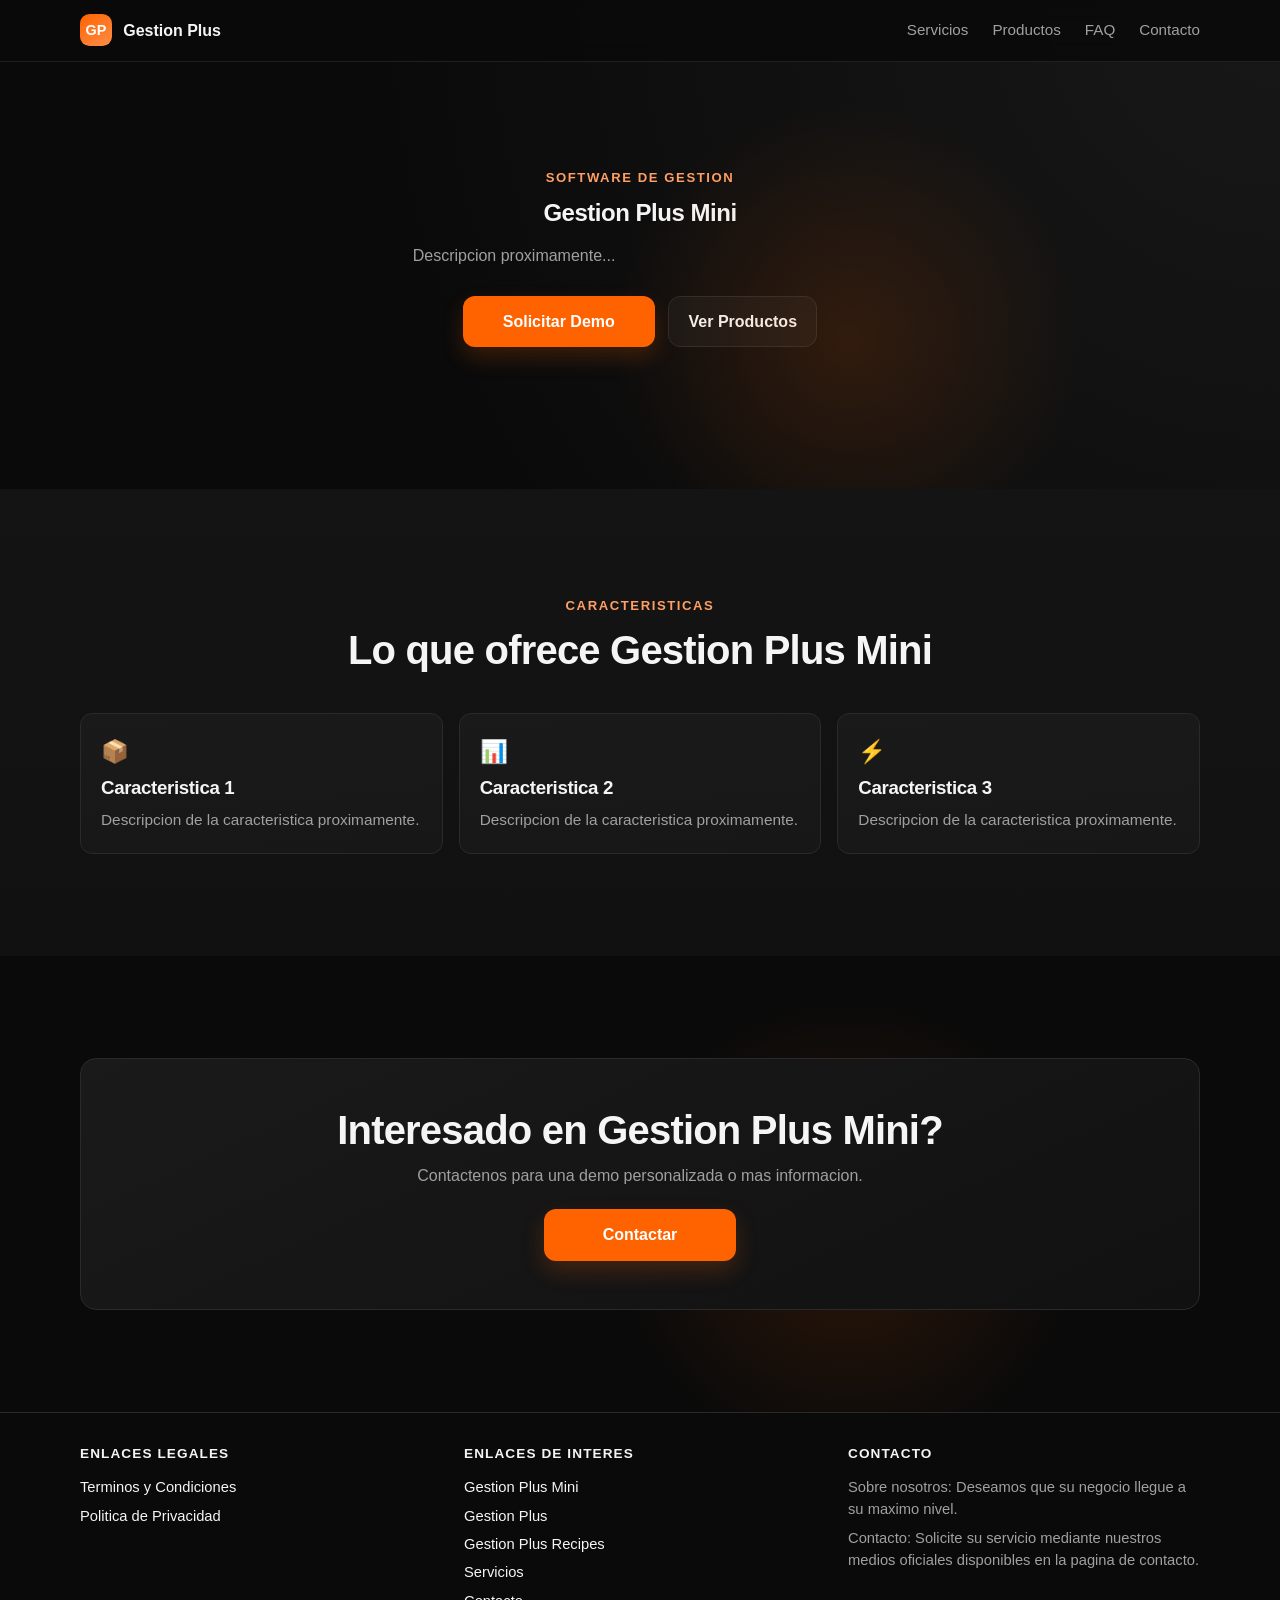
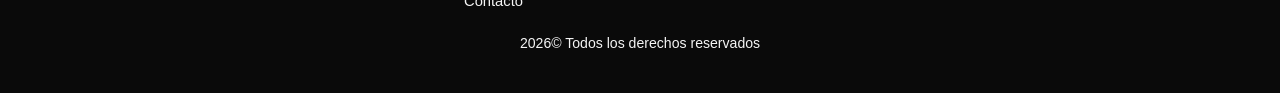
==== gestion-plus-mini.html @ 3c720f4f "Añadida etiqueta de popular, creacion de las paginas de los productos" ====
<!doctype html>
<html lang="es">
  <head>
    <meta charset="UTF-8" />
    <meta name="viewport" content="width=device-width, initial-scale=1" />
    <title>Gestion Plus Mini | Gestion Plus</title>
    <meta
      name="description"
      content="Gestion Plus Mini — Version ligera para emprendimientos pequenos con funciones basicas de gestion."
    />
    <meta name="theme-color" content="#0a0a0a" />
    <meta name="robots" content="index,follow" />
    <link rel="stylesheet" href="styles.css" />
  </head>
  <body>
    <a class="skip-link" href="#contenido">Saltar al contenido</a>

    <header class="site-header" id="inicio">
      <div class="container nav-wrap">
        <a class="brand" href="index.html#inicio" aria-label="Inicio Gestion Plus">
          <span class="brand-mark" aria-hidden="true">GP</span>
          <span class="brand-text">Gestion Plus</span>
        </a>
        <nav class="main-nav" aria-label="Navegacion principal">
          <a href="index.html#servicios">Servicios</a>
          <a href="index.html#productos">Productos</a>
          <a href="index.html#faq">FAQ</a>
          <a href="index.html#contacto">Contacto</a>
        </nav>
      </div>
    </header>

    <main id="contenido">
      <section class="section hero">
        <div class="container reveal text-center-narrow">
          <p class="eyebrow">Software de gestion</p>
          <h1>Gestion Plus Mini</h1>
          <p class="lead">Descripcion proximamente...</p>
          <div class="hero-cta" style="justify-content: center;">
            <a class="btn btn-primary btn-large" href="index.html#contacto">Solicitar Demo</a>
            <a class="btn btn-secondary" href="index.html#productos">Ver Productos</a>
          </div>
        </div>
      </section>

      <section class="section alt">
        <div class="container reveal">
          <div class="text-center-narrow">
            <p class="section-kicker">Caracteristicas</p>
            <h2>Lo que ofrece Gestion Plus Mini</h2>
          </div>
          <div class="cards cards-3">
            <article class="card pillar">
              <span class="icon" aria-hidden="true">📦</span>
              <h3>Caracteristica 1</h3>
              <p>Descripcion de la caracteristica proximamente.</p>
            </article>
            <article class="card pillar">
              <span class="icon" aria-hidden="true">📊</span>
              <h3>Caracteristica 2</h3>
              <p>Descripcion de la caracteristica proximamente.</p>
            </article>
            <article class="card pillar">
              <span class="icon" aria-hidden="true">⚡</span>
              <h3>Caracteristica 3</h3>
              <p>Descripcion de la caracteristica proximamente.</p>
            </article>
          </div>
        </div>
      </section>

      <section class="section cta-block">
        <div class="container reveal cta-inner">
          <h2>Interesado en Gestion Plus Mini?</h2>
          <p class="text-narrow">Contactenos para una demo personalizada o mas informacion.</p>
          <a class="btn btn-primary btn-large" href="index.html#contacto">Contactar</a>
        </div>
      </section>
    </main>

    <footer class="site-footer">
      <div class="container footer-grid">
        <div class="footer-col">
          <h4>Enlaces Legales</h4>
          <nav aria-label="Enlaces legales">
            <a href="terminos-y-condiciones.html">Terminos y Condiciones</a>
            <a href="politicas-de-privacidad.html">Politica de Privacidad</a>
          </nav>
        </div>
        <div class="footer-col">
          <h4>Enlaces de Interes</h4>
          <nav aria-label="Enlaces de interes">
            <a href="gestion-plus-mini.html">Gestion Plus Mini</a>
            <a href="gestion-plus.html">Gestion Plus</a>
            <a href="gestion-plus-recipes.html">Gestion Plus Recipes</a>
            <a href="index.html#servicios">Servicios</a>
            <a href="index.html#contacto">Contacto</a>
          </nav>
        </div>
        <div class="footer-col">
          <h4>Contacto</h4>
          <p>Sobre nosotros: Deseamos que su negocio llegue a su maximo nivel.</p>
          <p>Contacto: Solicite su servicio mediante nuestros medios oficiales disponibles en la pagina de contacto.</p>
        </div>
      </div>
      <div class="container" style="margin-top: 1.2rem; text-align: center;">
        <p style="font-size: 0.88rem;">2026© Todos los derechos reservados</p>
      </div>
    </footer>

    <script src="script.js" defer></script>
  </body>
</html>
---- styles.css ----
:root {
  --bg-main: #0a0a0a;
  --bg-alt: #141414;
  --bg-card: #1a1a1a;
  --border: #2a2a2a;
  --text-main: #f5f5f5;
  --text-muted: #a0a0a0;
  --accent: #ff6300;
  --accent-soft: #ff9f64;
  --radius: 12px;
  --max-width: 1120px;
}

* {
  box-sizing: border-box;
}

html {
  scroll-behavior: smooth;
}

body {
  margin: 0;
  color: var(--text-main);
  background: radial-gradient(circle at top right, #181818 0%, var(--bg-main) 44%);
  font-family: "Plus Jakarta Sans", "Space Grotesk", "Inter", "Segoe UI", sans-serif;
  line-height: 1.6;
}

h1,
h2,
h3 {
  line-height: 1.15;
  letter-spacing: -0.02em;
  margin: 0 0 0.6rem;
}

p {
  margin: 0;
}

.container {
  width: min(var(--max-width), 92vw);
  margin-inline: auto;
}

.skip-link {
  position: absolute;
  left: 0.5rem;
  top: -3rem;
  z-index: 99;
  background: var(--accent);
  color: #fff;
  padding: 0.55rem 0.85rem;
  border-radius: 0.5rem;
}

.skip-link:focus {
  top: 0.5rem;
}

.site-header {
  position: sticky;
  top: 0;
  background: rgba(10, 10, 10, 0.86);
  backdrop-filter: blur(10px);
  border-bottom: 1px solid rgba(42, 42, 42, 0.7);
  z-index: 10;
}

.nav-wrap {
  display: flex;
  align-items: center;
  justify-content: space-between;
  gap: 1rem;
  padding: 0.9rem 0;
}

.brand {
  display: inline-flex;
  align-items: center;
  gap: 0.7rem;
  color: var(--text-main);
  text-decoration: none;
  font-weight: 700;
}

.brand-mark {
  width: 2rem;
  height: 2rem;
  display: grid;
  place-content: center;
  border-radius: 0.6rem;
  background: linear-gradient(145deg, var(--accent), #ff8d47);
  color: #fff;
  font-size: 0.9rem;
}

.main-nav {
  display: flex;
  gap: clamp(0.75rem, 2vw, 1.5rem);
}

.main-nav a {
  color: var(--text-muted);
  text-decoration: none;
  font-size: 0.95rem;
}

.main-nav a:hover,
.main-nav a:focus-visible {
  color: var(--text-main);
}

.section {
  padding: clamp(4.2rem, 8vw, 6.6rem) 0;
  position: relative;
}

.section.alt {
  background: linear-gradient(180deg, var(--bg-alt), #111111);
}

.section-kicker,
.eyebrow {
  display: inline-block;
  color: var(--accent-soft);
  font-size: 0.82rem;
  font-weight: 600;
  letter-spacing: 0.12em;
  margin-bottom: 0.7rem;
  text-transform: uppercase;
}

.section h2 {
  font-size: clamp(1.7rem, 4vw, 2.5rem);
  max-width: 18ch;
}

.section-intro {
  color: var(--text-muted);
  max-width: 70ch;
  margin-bottom: 2rem;
}

.hero {
  overflow: clip;
}

.hero::after,
.cta-block::before {
  content: "";
  position: absolute;
  inset: 1rem auto auto 50%;
  width: 45vw;
  height: 45vw;
  max-width: 520px;
  max-height: 520px;
  border-radius: 50%;
  background: radial-gradient(circle, rgba(255, 99, 0, 0.14), transparent 64%);
  transform: translateX(-10%);
  pointer-events: none;
}

.hero-grid {
  display: grid;
  grid-template-columns: 1.15fr 1fr;
  gap: clamp(2rem, 3vw, 3.2rem);
  align-items: center;
}

.hero-copy h1 {
  font-size: clamp(2rem, 6vw, 3.75rem);
  max-width: 15ch;
}

.lead {
  color: var(--text-muted);
  max-width: 58ch;
  margin-top: 1rem;
}

.hero-cta {
  display: flex;
  flex-wrap: wrap;
  gap: 0.85rem;
  margin-top: 1.7rem;
}

.btn {
  display: inline-flex;
  align-items: center;
  justify-content: center;
  min-height: 2.9rem;
  padding: 0.7rem 1.2rem;
  border-radius: var(--radius);
  border: 1px solid transparent;
  text-decoration: none;
  font-weight: 700;
  transition: transform 220ms ease, box-shadow 220ms ease, background-color 220ms ease;
}

.btn-primary {
  background: var(--accent);
  color: #fff;
  box-shadow: 0 10px 22px rgba(255, 99, 0, 0.2);
}

.btn-secondary {
  color: var(--text-main);
  border-color: var(--border);
  background: rgba(26, 26, 26, 0.8);
}

.btn:hover,
.btn:focus-visible {
  transform: translateY(-1px) scale(1.02);
}

.btn-primary:hover,
.btn-primary:focus-visible {
  box-shadow: 0 12px 26px rgba(255, 99, 0, 0.32);
}

.btn-large {
  min-height: 3.2rem;
  min-width: 12rem;
}

.hero-visual {
  border: 1px solid var(--border);
  border-radius: 1.2rem;
  background: linear-gradient(170deg, #101010, #0d0d0d);
  padding: 0.9rem;
}

.hero-visual svg {
  width: 100%;
  height: auto;
  display: block;
}

.cards {
  display: grid;
  gap: 1rem;
}

.cards-3 {
  grid-template-columns: repeat(3, minmax(0, 1fr));
}

.cards-4 {
  grid-template-columns: repeat(4, minmax(0, 1fr));
}

.card {
  background: linear-gradient(175deg, var(--bg-card), #171717);
  border: 1px solid var(--border);
  border-radius: var(--radius);
  padding: 1.25rem;
  position: relative;
  transition: border-color 220ms ease, transform 220ms ease, box-shadow 220ms ease;
}

.card:hover,
.card:focus-within {
  border-color: rgba(255, 99, 0, 0.56);
  transform: translateY(-2px) scale(1.02);
  box-shadow: 0 10px 18px rgba(255, 99, 0, 0.09);
}

.card p {
  color: var(--text-muted);
  font-size: 0.96rem;
}

.icon {
  font-size: 1.4rem;
  margin-bottom: 0.45rem;
  display: inline-block;
}

.product .badge {
  display: inline-block;
  background: var(--accent);
  color: #fff;
  border-radius: 0.55rem;
  padding: 0.35rem 0.6rem;
  font-size: 0.83rem;
  font-weight: 700;
  margin-bottom: 0.7rem;
}

.product-link {
  display: block;
  text-decoration: none;
  color: inherit;
}

.product-link:hover .badge {
  background: var(--accent-soft);
}

.badge-popular {
  position: absolute;
  top: -0.65rem;
  right: -0.65rem;
  background: var(--accent);
  color: #fff;
  font-size: 0.72rem;
  font-weight: 700;
  letter-spacing: 0.06em;
  text-transform: uppercase;
  padding: 0.3rem 0.7rem;
  border-radius: 999px;
  box-shadow: 0 4px 14px rgba(255, 99, 0, 0.45);
  z-index: 2;
  pointer-events: none;
}

.faq-list {
  margin-top: 1.2rem;
  border-top: 1px solid var(--border);
}

.faq-item {
  border-bottom: 1px solid var(--border);
}

.faq-trigger {
  width: 100%;
  background: none;
  border: 0;
  color: var(--text-main);
  text-align: left;
  display: flex;
  justify-content: space-between;
  align-items: center;
  gap: 0.85rem;
  padding: 1rem 0;
  font-size: 1.05rem;
  cursor: pointer;
}

.faq-arrow {
  color: var(--accent);
  transition: transform 220ms ease;
}

.faq-panel {
  display: grid;
  grid-template-rows: 0fr;
  opacity: 0;
  transition: grid-template-rows 240ms ease, opacity 240ms ease;
}

.faq-panel p {
  overflow: hidden;
  color: var(--text-muted);
  padding: 0 0 0;
}

.faq-item.is-open .faq-panel {
  grid-template-rows: 1fr;
  opacity: 1;
}

.faq-item.is-open .faq-panel p {
  padding: 0 0 1rem;
}

.faq-item.is-open .faq-arrow {
  transform: rotate(180deg);
}

.cta-block {
  overflow: clip;
}

.cta-inner {
  text-align: center;
  border: 1px solid var(--border);
  border-radius: calc(var(--radius) + 4px);
  padding: clamp(1.8rem, 5vw, 3rem);
  background: linear-gradient(155deg, #1a1a1a, #111111);
}

.cta-inner h2 {
  max-width: none;
}

.cta-inner p {
  color: var(--text-muted);
  margin: 0 auto 1.3rem;
  max-width: 56ch;
}

.text-center-narrow {
  text-align: center;
  max-width: min(60%, 800px);
  margin-inline: auto;
  margin-bottom: 2.5rem;
}

.text-center-narrow .section-kicker {
  display: inline-block;
}

.text-center-narrow h2 {
  max-width: none;
}

.text-center-narrow .section-intro {
  margin-bottom: 0;
}

.text-narrow {
  max-width: min(60%, 800px);
  margin-inline: auto;
}

.site-footer {
  border-top: 1px solid var(--border);
  background: #0a0a0a;
  padding: 1.9rem 0 2.4rem;
}

.footer-grid {
  display: grid;
  grid-template-columns: repeat(3, 1fr);
  gap: 1.5rem 2rem;
  color: var(--text-muted);
  font-size: 0.92rem;
}

.footer-col {
  display: flex;
  flex-direction: column;
  gap: 0.4rem;
}

.footer-col h4 {
  color: var(--text-main);
  font-size: 0.85rem;
  font-weight: 700;
  text-transform: uppercase;
  letter-spacing: 0.08em;
  margin: 0 0 0.3rem;
}

.footer-col nav {
  display: flex;
  flex-direction: column;
  gap: 0.3rem;
}

.footer-col nav a {
  color: var(--text-muted);
  text-decoration: none;
  font-size: 0.92rem;
}

.footer-col nav a:hover,
.footer-col nav a:focus-visible {
  color: var(--text-main);
}

.footer-col p {
  margin: 0;
  font-size: 0.92rem;
  line-height: 1.5;
}

.site-footer nav a {
  color: var(--text-main);
  text-decoration: none;
}

.legal-content {
  max-width: min(60%, 900px);
  margin-inline: auto;
}

.legal-content h1 {
  font-size: 2rem;
  margin-bottom: 1.5rem;
}

.legal-content h2 {
  font-size: 1.5rem;
  margin-top: 2rem;
  margin-bottom: 0.5rem;
}

.legal-content p {
  font-size: 1.1rem;
  color: var(--text-muted);
  margin-bottom: 1rem;
}

.reveal {
  opacity: 0;
  transform: translateY(18px);
  transition: opacity 450ms ease, transform 450ms ease;
}

.reveal.visible {
  opacity: 1;
  transform: translateY(0);
}

@media (prefers-reduced-motion: reduce) {
  html {
    scroll-behavior: auto;
  }

  *,
  *::before,
  *::after {
    animation: none !important;
    transition-duration: 0.001ms !important;
  }
}

@media (max-width: 980px) {
  .hero-grid {
    grid-template-columns: 1fr;
  }

  .hero-visual {
    max-width: 720px;
  }

  .cards-4 {
    grid-template-columns: repeat(2, minmax(0, 1fr));
  }

  .cards-3 {
    grid-template-columns: repeat(2, minmax(0, 1fr));
  }
}

@media (max-width: 700px) {
  .nav-wrap {
    flex-wrap: wrap;
    justify-content: center;
  }

  .main-nav {
    width: 100%;
    justify-content: center;
    padding-bottom: 0.2rem;
  }

  .cards-3,
  .cards-4 {
    grid-template-columns: 1fr;
  }

  .hero-copy h1 {
    max-width: none;
  }

  .faq-trigger {
    font-size: 0.98rem;
  }

  .footer-grid {
    grid-template-columns: 1fr;
  }
}
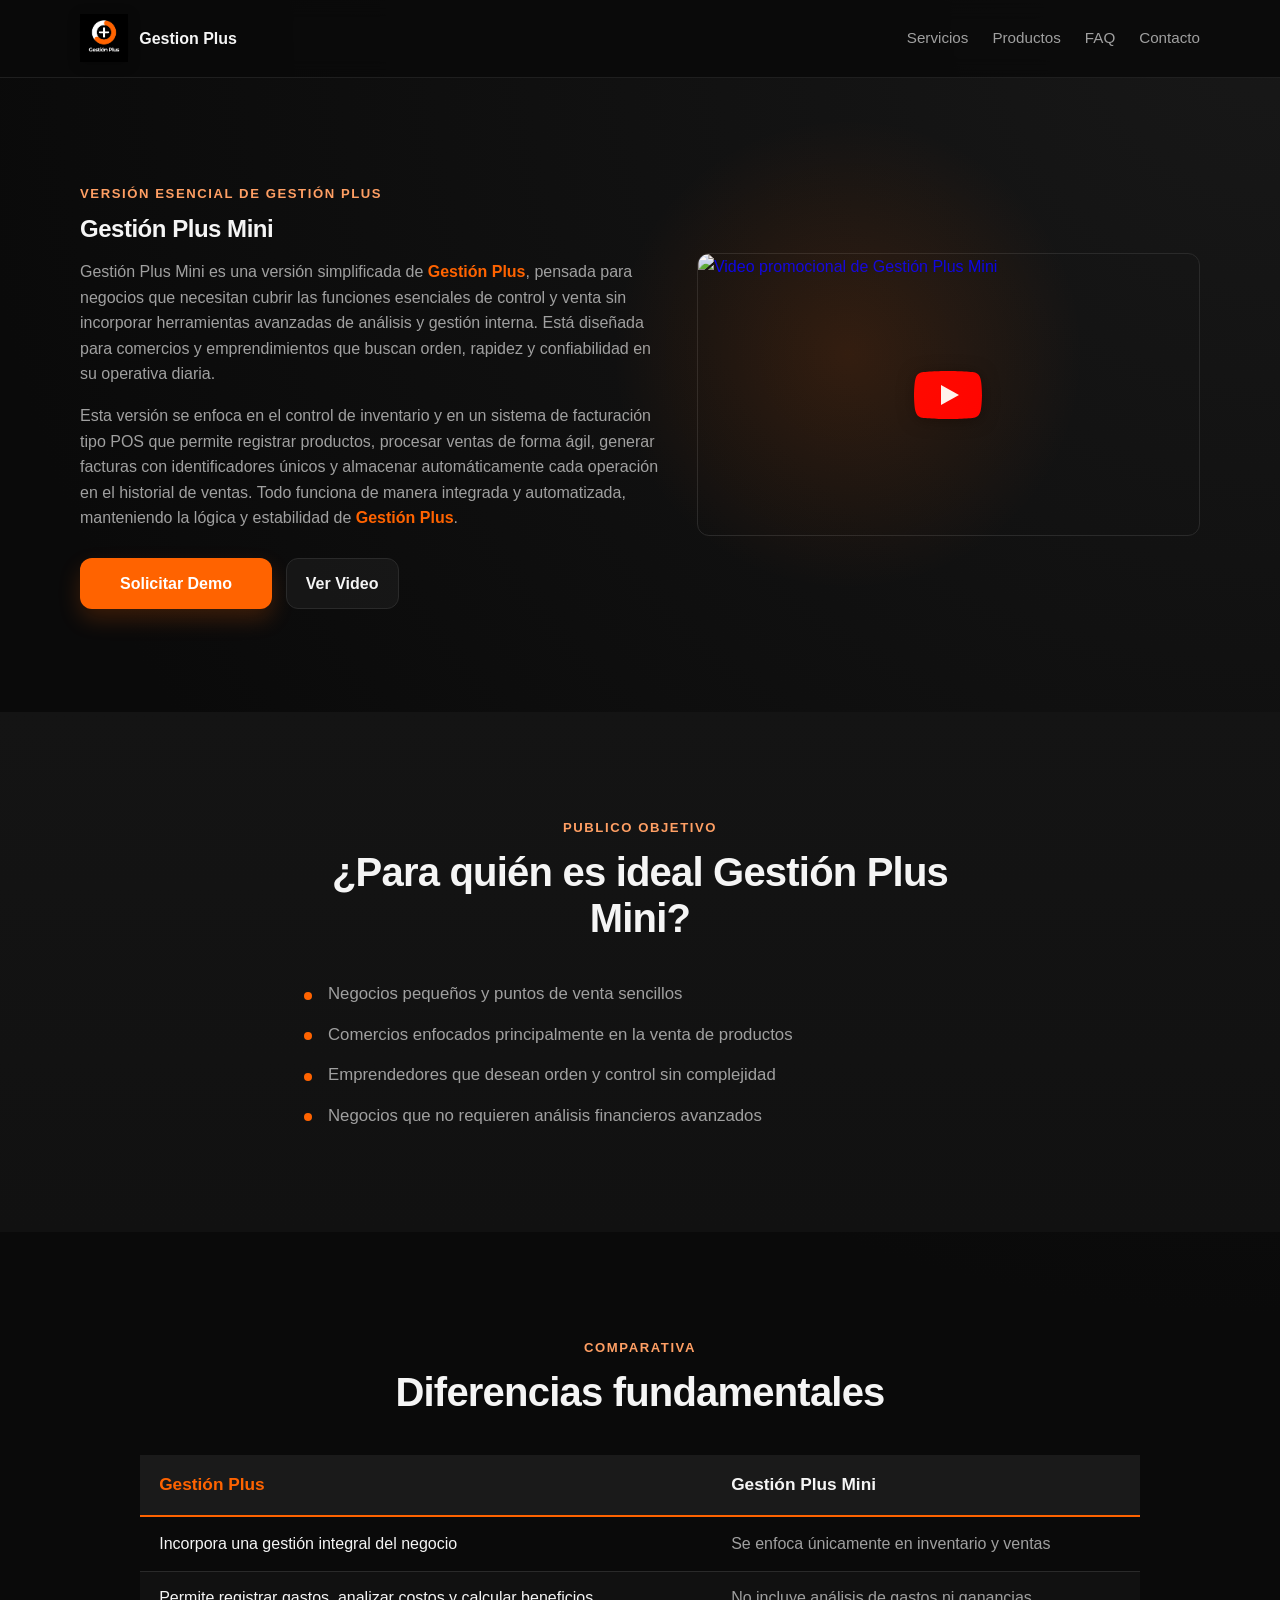
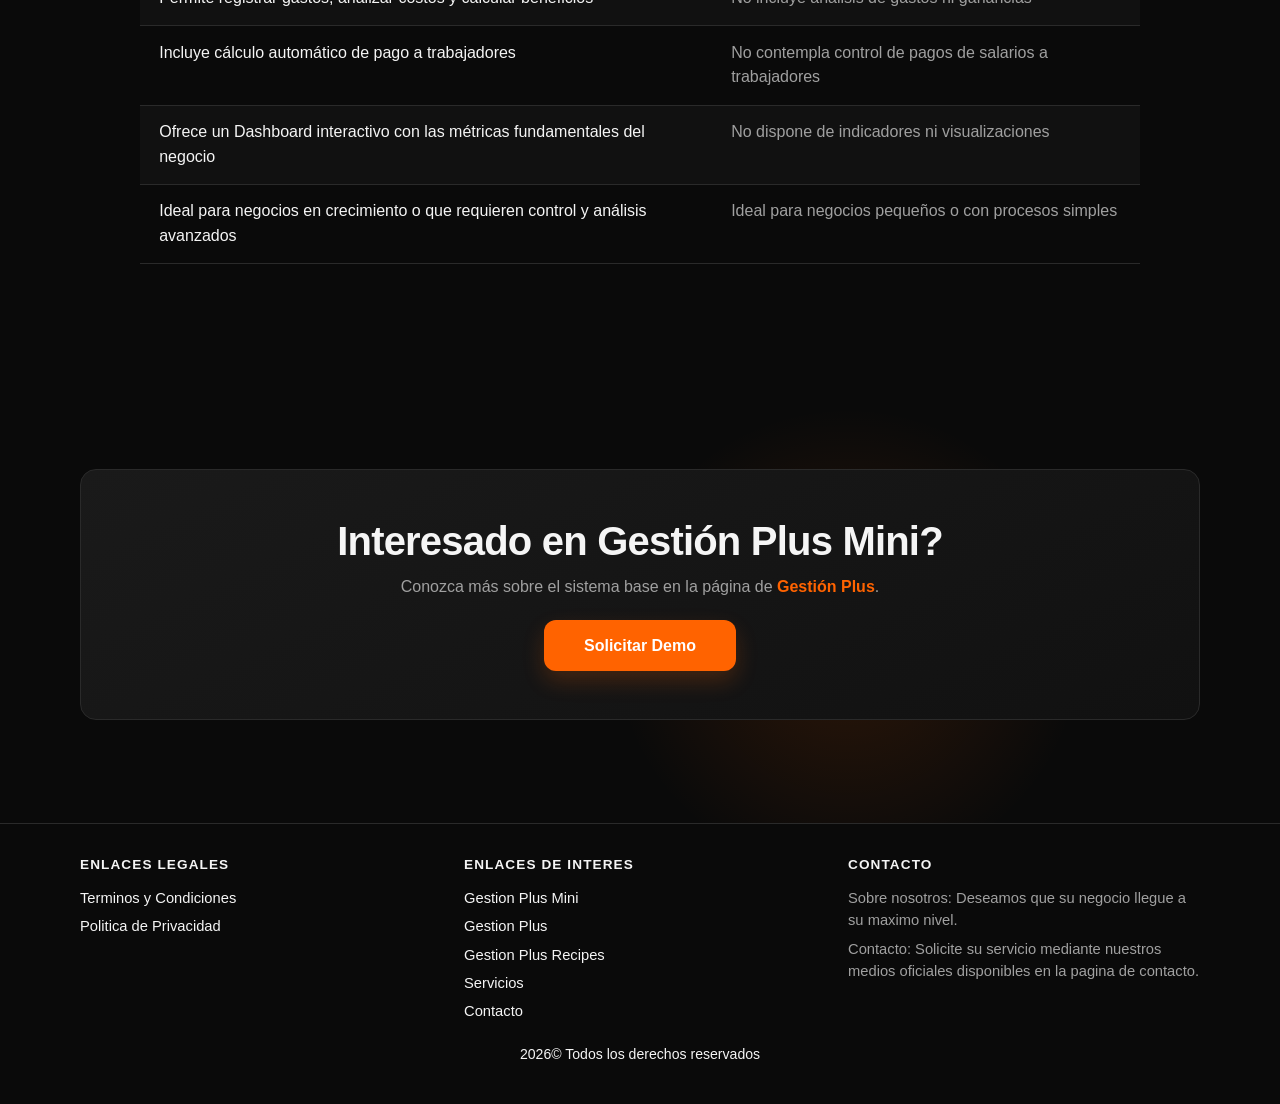
==== commit eab257c7: "Creacion de paginas y ajuste de video" ====
--- a/gestion-plus-mini.html
+++ b/gestion-plus-mini.html
@@ -10,6 +10,7 @@
     />
     <meta name="theme-color" content="#0a0a0a" />
     <meta name="robots" content="index,follow" />
+    <link rel="icon" type="image/png" href="assets/logo.png">
     <link rel="stylesheet" href="styles.css" />
   </head>
   <body>
@@ -18,7 +19,7 @@
     <header class="site-header" id="inicio">
       <div class="container nav-wrap">
         <a class="brand" href="index.html#inicio" aria-label="Inicio Gestion Plus">
-          <span class="brand-mark" aria-hidden="true">GP</span>
+          <img src="assets/logo.png" alt="Gestión Plus" class="logo-img">
           <span class="brand-text">Gestion Plus</span>
         </a>
         <nav class="main-nav" aria-label="Navegacion principal">
@@ -32,13 +33,41 @@
 
     <main id="contenido">
       <section class="section hero">
-        <div class="container reveal text-center-narrow">
-          <p class="eyebrow">Software de gestion</p>
-          <h1>Gestion Plus Mini</h1>
-          <p class="lead">Descripcion proximamente...</p>
-          <div class="hero-cta" style="justify-content: center;">
-            <a class="btn btn-primary btn-large" href="index.html#contacto">Solicitar Demo</a>
-            <a class="btn btn-secondary" href="index.html#productos">Ver Productos</a>
+        <div class="container reveal">
+          <div class="hero-grid">
+            <div class="hero-text">
+              <p class="eyebrow">Versión esencial de Gestión Plus</p>
+              <h1>Gestión Plus Mini</h1>
+              <p class="lead">Gestión Plus Mini es una versión simplificada de <a href="gestion-plus.html" class="accent-link">Gestión Plus</a>, pensada para negocios que necesitan cubrir las funciones esenciales de control y venta sin incorporar herramientas avanzadas de análisis y gestión interna. Está diseñada para comercios y emprendimientos que buscan orden, rapidez y confiabilidad en su operativa diaria.</p>
+              <p class="lead" style="margin-top: 1rem;">Esta versión se enfoca en el control de inventario y en un sistema de facturación tipo POS que permite registrar productos, procesar ventas de forma ágil, generar facturas con identificadores únicos y almacenar automáticamente cada operación en el historial de ventas. Todo funciona de manera integrada y automatizada, manteniendo la lógica y estabilidad de <a href="gestion-plus.html" class="accent-link">Gestión Plus</a>.</p>
+              <div class="hero-cta">
+                <a class="btn btn-primary btn-large" href="index.html#contacto">Solicitar Demo</a>
+                <a class="btn btn-secondary" href="https://www.youtube.com/watch?v=LSFeML7vVHg" target="_blank" rel="noopener">Ver Video</a>
+              </div>
+            </div>
+            <div class="hero-video">
+              <div class="video-wrapper">
+                <a
+                  href="https://www.youtube.com/watch?v=LSFeML7vVHg"
+                  target="_blank"
+                  rel="noopener"
+                  class="video-thumbnail"
+                  aria-label="Ver video promocional de Gestión Plus Mini en YouTube"
+                >
+                  <img
+                    src="https://img.youtube.com/vi/LSFeML7vVHg/maxresdefault.jpg"
+                    alt="Video promocional de Gestión Plus Mini"
+                    loading="lazy"
+                  />
+                  <span class="play-btn" aria-hidden="true">
+                    <svg viewBox="0 0 68 48" width="68" height="48">
+                      <path d="M66.52,7.74c-0.78-2.93-2.49-5.41-5.42-6.19C55.79,.13,34,0,34,0S12.21,.13,6.9,1.55 C3.97,2.33,2.27,4.81,1.48,7.74C0.06,13.05,0,24,0,24s0.06,10.95,1.48,16.26c0.78,2.93,2.49,5.41,5.42,6.19 C12.21,47.87,34,48,34,48s21.79-0.13,27.1-1.55c2.93-0.78,4.64-3.26,5.42-6.19C67.94,34.95,68,24,68,24S67.94,13.05,66.52,7.74z" fill="#f00"/>
+                      <path d="M45,24 27,14v20" fill="#fff"/>
+                    </svg>
+                  </span>
+                </a>
+              </div>
+            </div>
           </div>
         </div>
       </section>
@@ -46,34 +75,66 @@
       <section class="section alt">
         <div class="container reveal">
           <div class="text-center-narrow">
-            <p class="section-kicker">Caracteristicas</p>
-            <h2>Lo que ofrece Gestion Plus Mini</h2>
+            <p class="section-kicker">Publico objetivo</p>
+            <h2>¿Para quién es ideal Gestión Plus Mini?</h2>
           </div>
-          <div class="cards cards-3">
-            <article class="card pillar">
-              <span class="icon" aria-hidden="true">📦</span>
-              <h3>Caracteristica 1</h3>
-              <p>Descripcion de la caracteristica proximamente.</p>
-            </article>
-            <article class="card pillar">
-              <span class="icon" aria-hidden="true">📊</span>
-              <h3>Caracteristica 2</h3>
-              <p>Descripcion de la caracteristica proximamente.</p>
-            </article>
-            <article class="card pillar">
-              <span class="icon" aria-hidden="true">⚡</span>
-              <h3>Caracteristica 3</h3>
-              <p>Descripcion de la caracteristica proximamente.</p>
-            </article>
+          <div class="legal-content">
+            <ul class="feature-list">
+              <li>Negocios pequeños y puntos de venta sencillos</li>
+              <li>Comercios enfocados principalmente en la venta de productos</li>
+              <li>Emprendedores que desean orden y control sin complejidad</li>
+              <li>Negocios que no requieren análisis financieros avanzados</li>
+            </ul>
+          </div>
+        </div>
+      </section>
+
+      <section class="section">
+        <div class="container reveal">
+          <div class="text-center-narrow">
+            <p class="section-kicker">Comparativa</p>
+            <h2>Diferencias fundamentales</h2>
+          </div>
+          <div class="comparison-wrapper">
+            <table class="comparison-table">
+              <thead>
+                <tr>
+                  <th><a href="gestion-plus.html" class="accent-link">Gestión Plus</a></th>
+                  <th>Gestión Plus Mini</th>
+                </tr>
+              </thead>
+              <tbody>
+                <tr>
+                  <td>Incorpora una gestión integral del negocio</td>
+                  <td>Se enfoca únicamente en inventario y ventas</td>
+                </tr>
+                <tr>
+                  <td>Permite registrar gastos, analizar costos y calcular beneficios</td>
+                  <td>No incluye análisis de gastos ni ganancias</td>
+                </tr>
+                <tr>
+                  <td>Incluye cálculo automático de pago a trabajadores</td>
+                  <td>No contempla control de pagos de salarios a trabajadores</td>
+                </tr>
+                <tr>
+                  <td>Ofrece un Dashboard interactivo con las métricas fundamentales del negocio</td>
+                  <td>No dispone de indicadores ni visualizaciones</td>
+                </tr>
+                <tr>
+                  <td>Ideal para negocios en crecimiento o que requieren control y análisis avanzados</td>
+                  <td>Ideal para negocios pequeños o con procesos simples</td>
+                </tr>
+              </tbody>
+            </table>
           </div>
         </div>
       </section>
 
       <section class="section cta-block">
         <div class="container reveal cta-inner">
-          <h2>Interesado en Gestion Plus Mini?</h2>
-          <p class="text-narrow">Contactenos para una demo personalizada o mas informacion.</p>
-          <a class="btn btn-primary btn-large" href="index.html#contacto">Contactar</a>
+          <h2>Interesado en Gestión Plus Mini?</h2>
+          <p class="text-narrow">Conozca más sobre el sistema base en la página de <a href="gestion-plus.html" class="accent-link">Gestión Plus</a>.</p>
+          <a class="btn btn-primary btn-large" href="index.html#contacto">Solicitar Demo</a>
         </div>
       </section>
     </main>
--- a/styles.css
+++ b/styles.css
@@ -94,6 +94,13 @@
   background: linear-gradient(145deg, var(--accent), #ff8d47);
   color: #fff;
   font-size: 0.9rem;
+}
+
+.logo-img {
+  height: 48px;
+  width: auto;
+  object-fit: contain;
+  filter: drop-shadow(0 2px 6px rgba(0,0,0,0.3));
 }
 
 .main-nav {
@@ -167,6 +174,19 @@
   grid-template-columns: 1.15fr 1fr;
   gap: clamp(2rem, 3vw, 3.2rem);
   align-items: center;
+}
+
+.hero-text {
+  text-align: left;
+}
+
+.hero-text .lead {
+  max-width: none;
+}
+
+.hero-video .video-wrapper {
+  max-width: 100%;
+  margin-inline: 0;
 }
 
 .hero-copy h1 {
@@ -476,6 +496,200 @@
   text-decoration: none;
 }
 
+.video-wrapper {
+  max-width: min(85%, 960px);
+  margin-inline: auto;
+  aspect-ratio: 16 / 9;
+  border-radius: var(--radius);
+  overflow: hidden;
+  border: 1px solid var(--border);
+  position: relative;
+}
+
+.video-wrapper iframe {
+  width: 100%;
+  height: 100%;
+  display: block;
+}
+
+.video-thumbnail {
+  display: block;
+  position: relative;
+  width: 100%;
+  height: 100%;
+  text-decoration: none;
+  overflow: hidden;
+}
+
+.video-thumbnail img {
+  width: 100%;
+  height: 100%;
+  object-fit: cover;
+  display: block;
+  transition: transform 300ms ease, filter 300ms ease;
+}
+
+.video-thumbnail:hover img {
+  transform: scale(1.05);
+  filter: brightness(0.7);
+}
+
+.play-btn {
+  position: absolute;
+  top: 50%;
+  left: 50%;
+  transform: translate(-50%, -50%);
+  width: 68px;
+  height: 48px;
+  filter: drop-shadow(0 2px 8px rgba(0, 0, 0, 0.5));
+  transition: transform 200ms ease;
+  pointer-events: none;
+}
+
+.video-thumbnail:hover .play-btn {
+  transform: translate(-50%, -50%) scale(1.15);
+}
+
+.feature-list {
+  list-style: none;
+  padding: 0;
+  margin: 0;
+  display: flex;
+  flex-direction: column;
+  gap: 0.85rem;
+}
+
+.feature-list li {
+  position: relative;
+  padding-left: 1.5rem;
+  color: var(--text-muted);
+  font-size: 1.05rem;
+  line-height: 1.6;
+}
+
+.feature-list li::before {
+  content: "";
+  position: absolute;
+  left: 0;
+  top: 0.65rem;
+  width: 0.5rem;
+  height: 0.5rem;
+  border-radius: 50%;
+  background: var(--accent);
+}
+
+.feature-list li strong {
+  color: var(--text-main);
+}
+
+.accent-link {
+  color: var(--accent);
+  text-decoration: none;
+  font-weight: 600;
+  border-bottom: 1px solid transparent;
+  transition: border-color 200ms ease, color 200ms ease;
+}
+
+.accent-link:hover,
+.accent-link:focus-visible {
+  color: var(--accent-soft);
+  border-bottom-color: var(--accent-soft);
+}
+
+.comparison-wrapper {
+  max-width: min(90%, 1000px);
+  margin-inline: auto;
+  overflow-x: auto;
+  -webkit-overflow-scrolling: touch;
+}
+
+.comparison-table {
+  width: 100%;
+  border-collapse: collapse;
+  font-size: 1rem;
+}
+
+.comparison-table thead th {
+  background: var(--bg-card);
+  color: var(--text-main);
+  font-weight: 700;
+  font-size: 1.08rem;
+  padding: 1rem 1.2rem;
+  text-align: left;
+  border-bottom: 2px solid var(--accent);
+  white-space: nowrap;
+}
+
+.comparison-table tbody td {
+  padding: 0.9rem 1.2rem;
+  border-bottom: 1px solid var(--border);
+  color: var(--text-muted);
+  vertical-align: top;
+  line-height: 1.55;
+}
+
+.comparison-table tbody tr:nth-child(even) td {
+  background: rgba(26, 26, 26, 0.45);
+}
+
+.comparison-table tbody tr:hover td {
+  background: rgba(255, 99, 0, 0.06);
+}
+
+.comparison-table tbody td:first-child {
+  color: var(--text-main);
+}
+
+@media (max-width: 700px) {
+  .comparison-table {
+    font-size: 0.92rem;
+  }
+
+  .comparison-table thead th,
+  .comparison-table tbody td {
+    padding: 0.7rem 0.8rem;
+  }
+}
+
+.highlight-quote {
+  border-left: 3px solid var(--accent);
+  padding: 0.75rem 1rem;
+  margin: 1.2rem 0;
+  font-style: italic;
+  color: var(--text-main);
+  background: rgba(255, 99, 0, 0.05);
+  border-radius: 0 8px 8px 0;
+}
+
+.feature-block {
+  margin-bottom: 2.5rem;
+}
+
+.feature-block:last-child {
+  margin-bottom: 0;
+}
+
+.feature-icon {
+  font-size: 1.8rem;
+  margin-bottom: 0.6rem;
+  display: inline-block;
+}
+
+.feature-block h3 {
+  font-size: clamp(1.25rem, 2.5vw, 1.6rem);
+  margin-bottom: 0.75rem;
+}
+
+.feature-block > p {
+  color: var(--text-muted);
+  font-size: 1.05rem;
+  margin-bottom: 1rem;
+}
+
+.feature-block .feature-list {
+  margin-bottom: 1rem;
+}
+
 .legal-content {
   max-width: min(60%, 900px);
   margin-inline: auto;
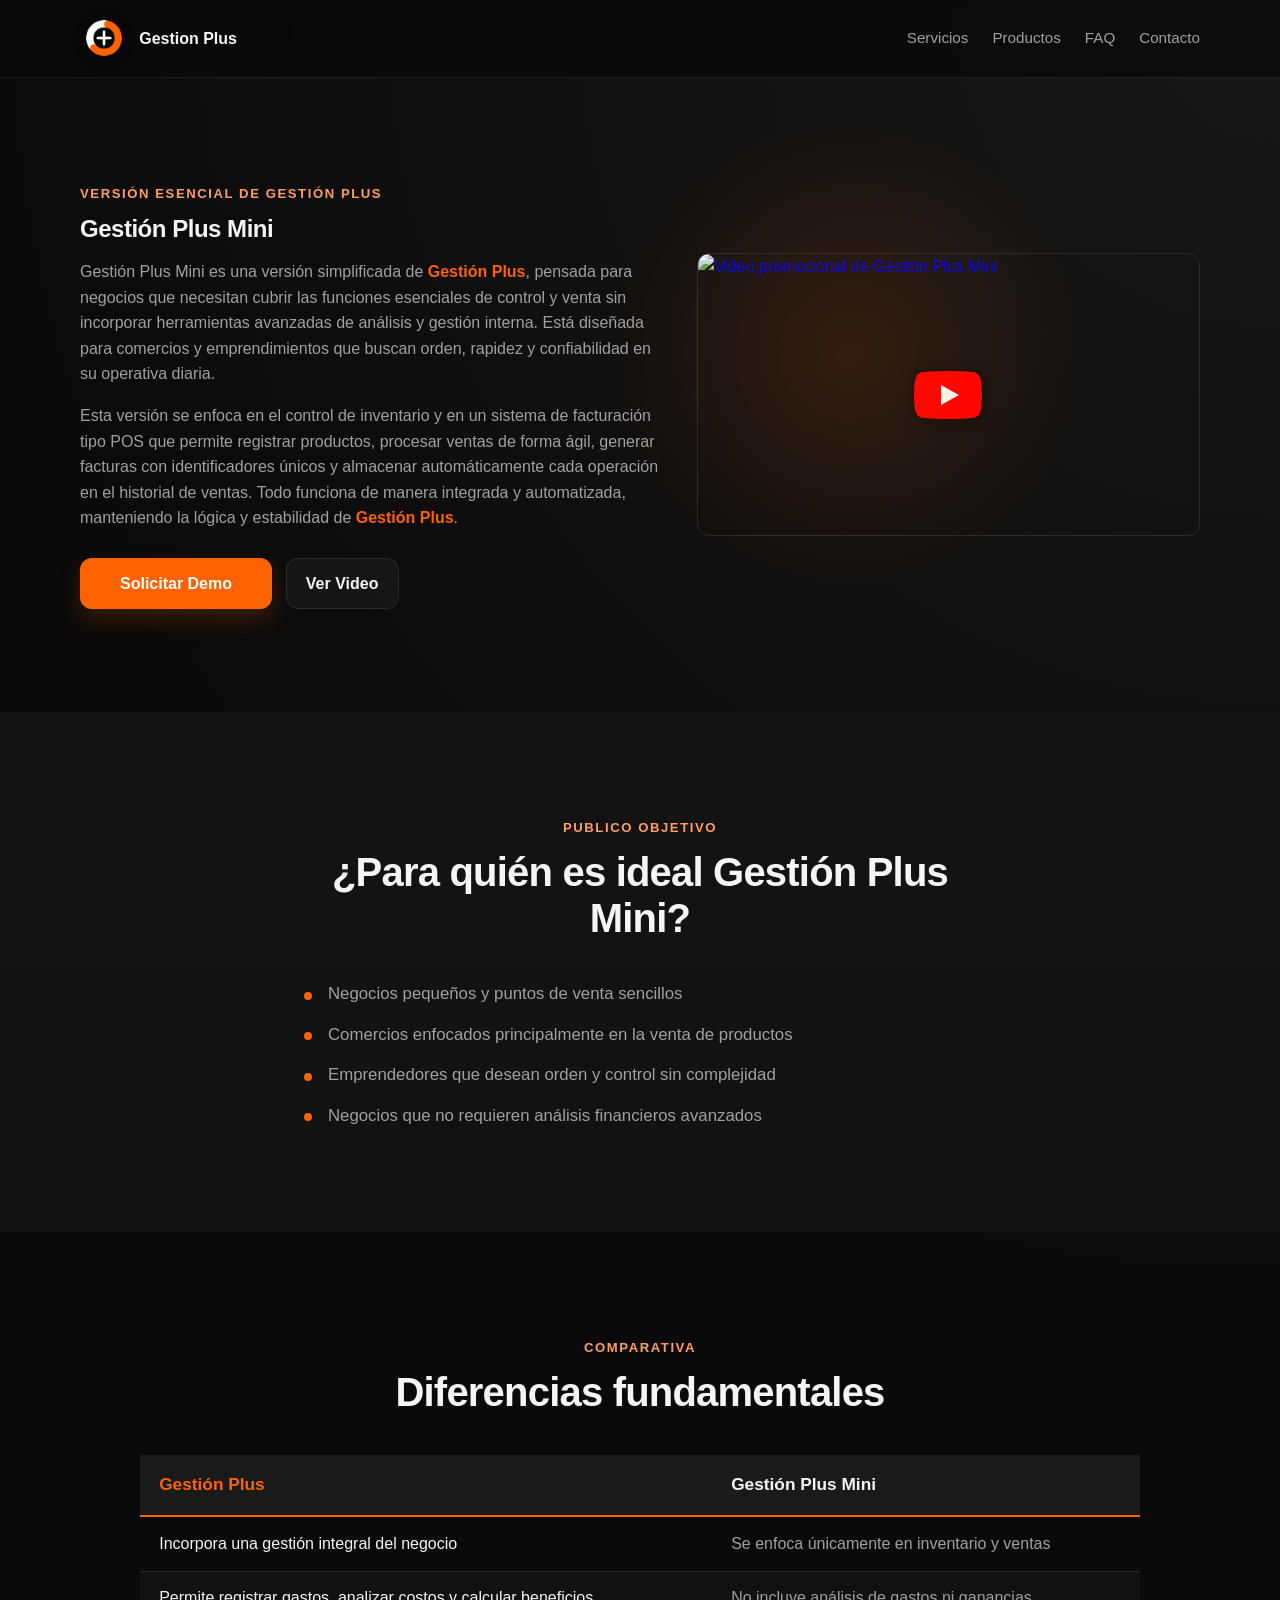
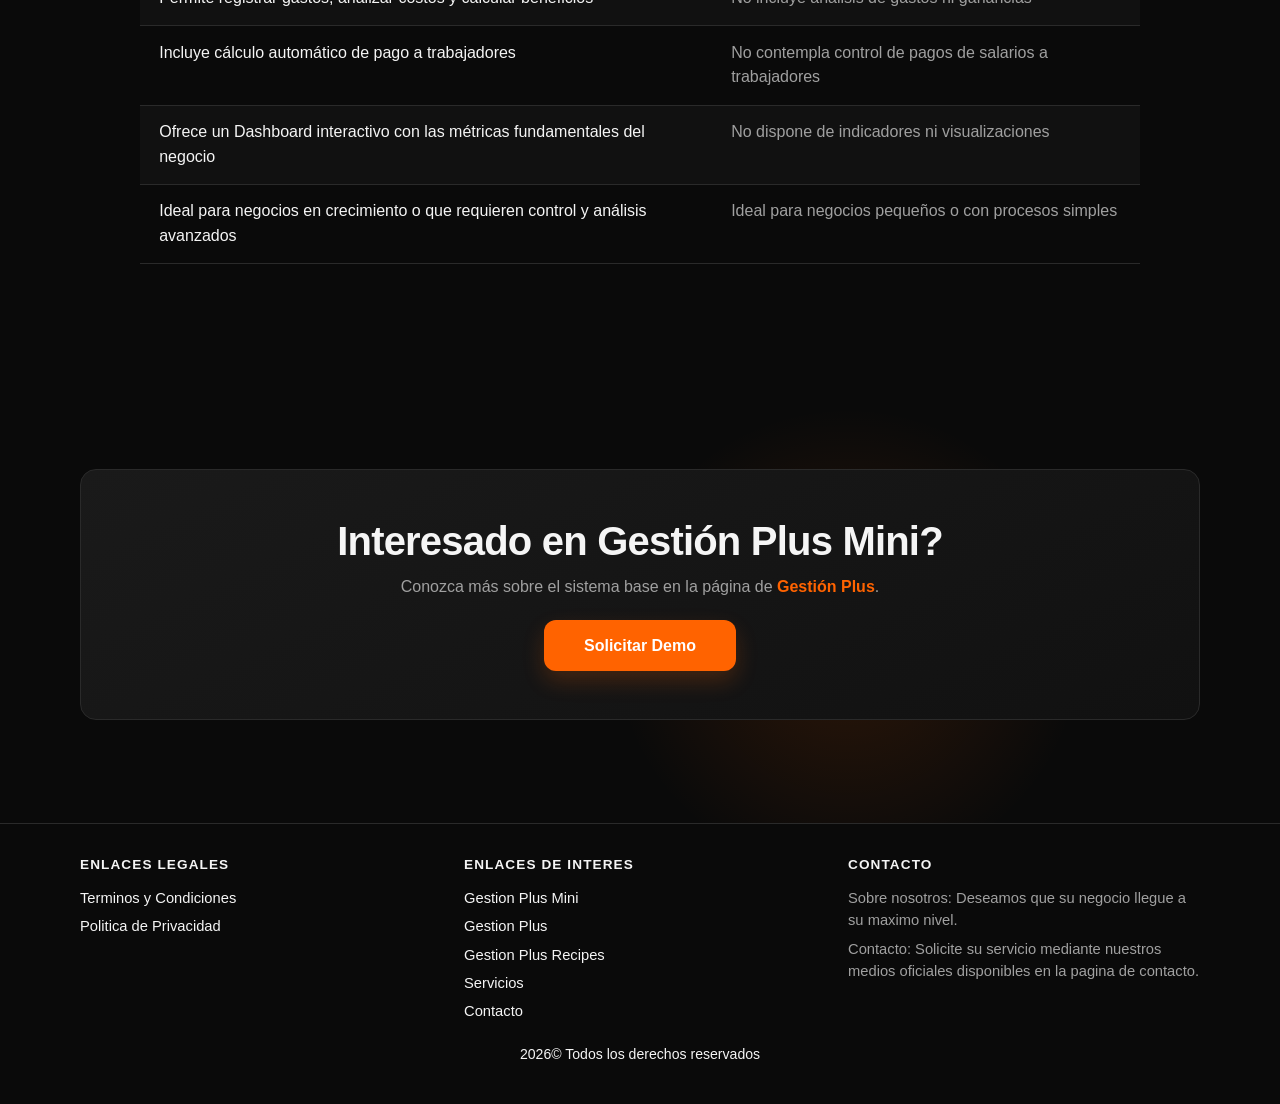
==== commit 9e029f2c: "Add legal pages, product pages, logo update, and layout improvements" ====
--- a/gestion-plus-mini.html
+++ b/gestion-plus-mini.html
@@ -10,7 +10,10 @@
     />
     <meta name="theme-color" content="#0a0a0a" />
     <meta name="robots" content="index,follow" />
-    <link rel="icon" type="image/png" href="assets/logo.png">
+    <link rel="icon" type="image/png" sizes="32x32" href="assets/logo.png">
+    <link rel="icon" type="image/png" sizes="16x16" href="assets/logo.png">
+    <link rel="apple-touch-icon" href="assets/logo.png">
+    <link rel="shortcut icon" href="assets/logo.png">
     <link rel="stylesheet" href="styles.css" />
   </head>
   <body>
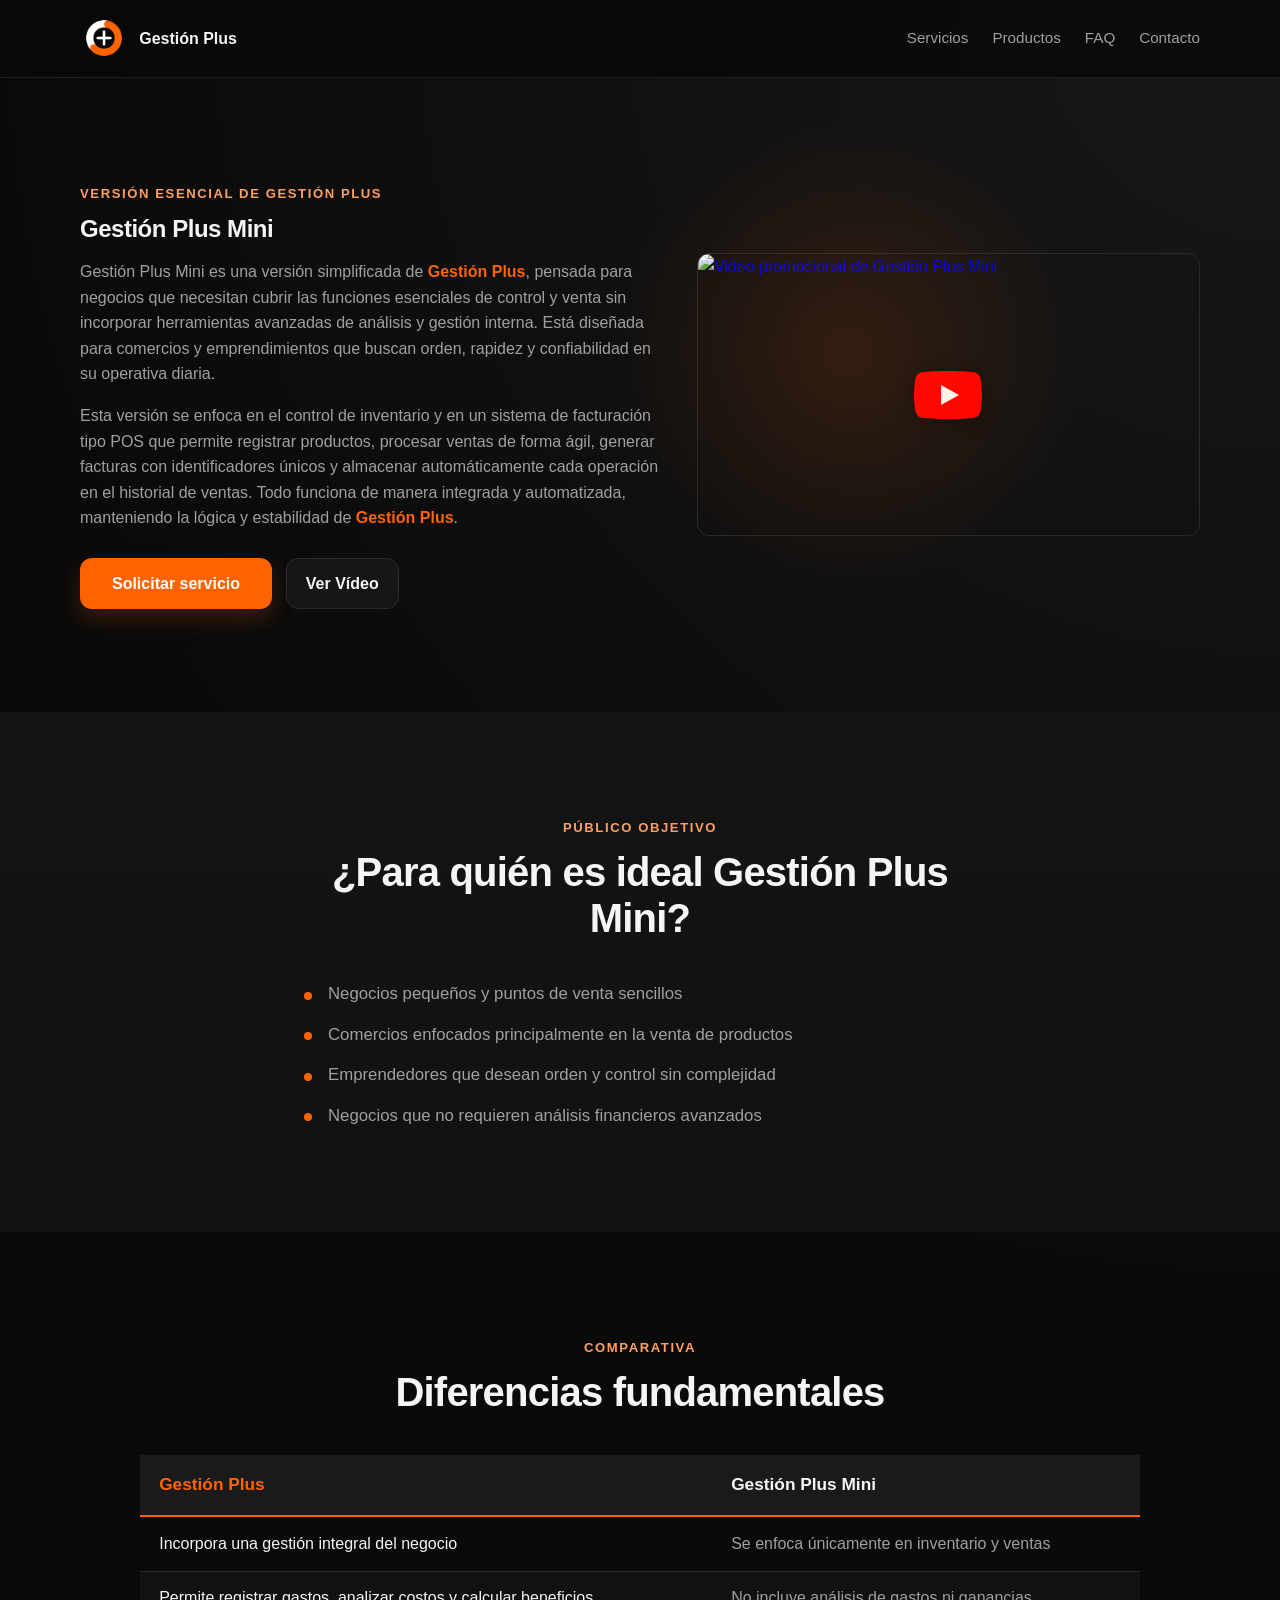
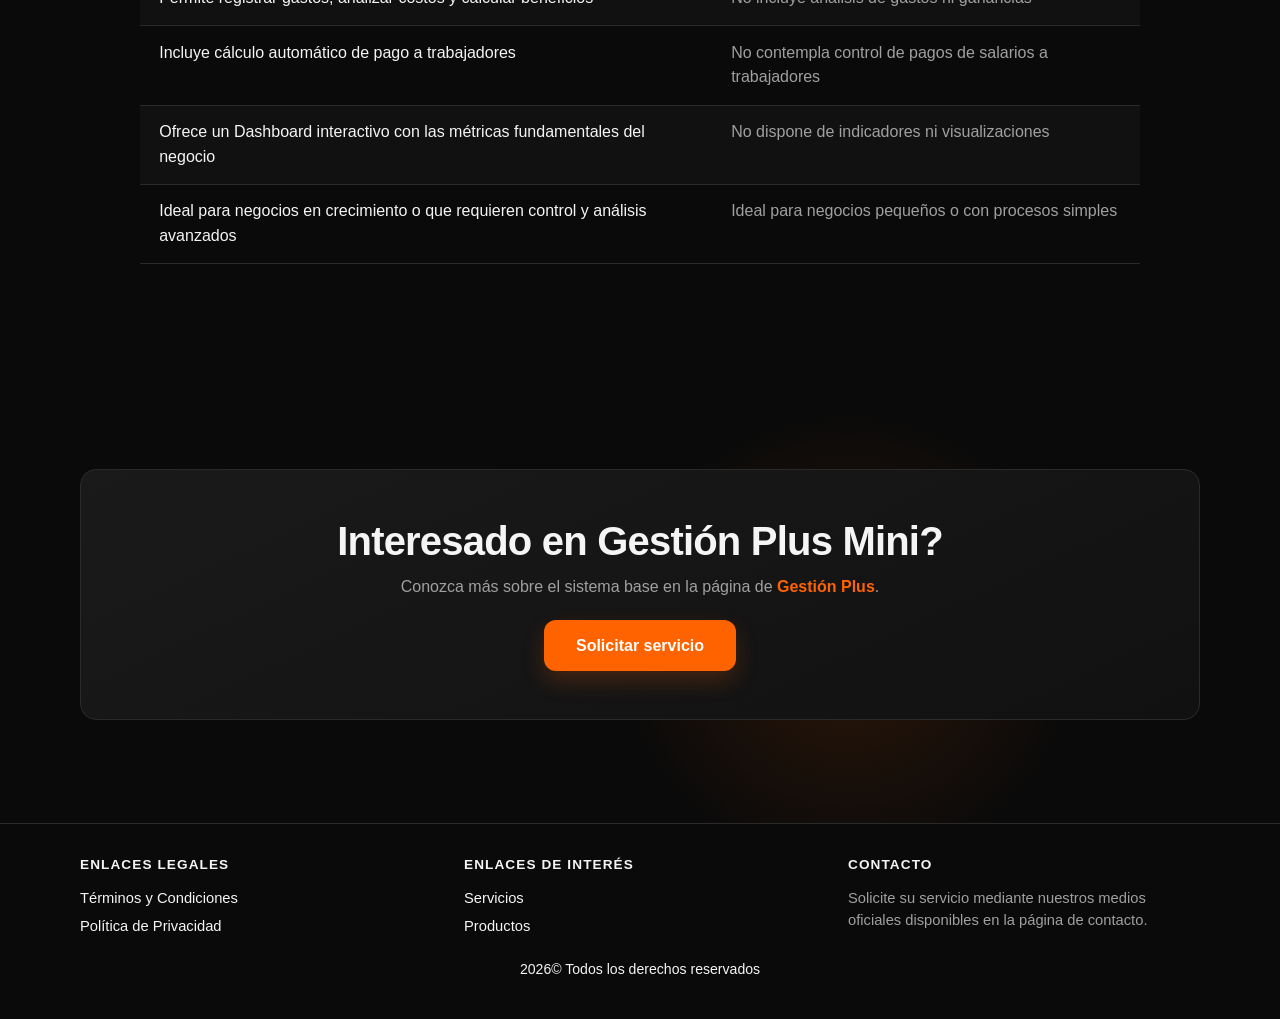
==== commit abc8ca84: "Agregado barra lateral en version movil. Correción ortografica de los textos" ====
--- a/gestion-plus-mini.html
+++ b/gestion-plus-mini.html
@@ -3,10 +3,10 @@
   <head>
     <meta charset="UTF-8" />
     <meta name="viewport" content="width=device-width, initial-scale=1" />
-    <title>Gestion Plus Mini | Gestion Plus</title>
+    <title>Gestión Plus Mini | Gestión Plus</title>
     <meta
       name="description"
-      content="Gestion Plus Mini — Version ligera para emprendimientos pequenos con funciones basicas de gestion."
+      content="Gestión Plus Mini — Versión ligera para emprendimientos pequeños con funciones básicas de gestión."
     />
     <meta name="theme-color" content="#0a0a0a" />
     <meta name="robots" content="index,follow" />
@@ -23,7 +23,7 @@
       <div class="container nav-wrap">
         <a class="brand" href="index.html#inicio" aria-label="Inicio Gestion Plus">
           <img src="assets/logo.png" alt="Gestión Plus" class="logo-img">
-          <span class="brand-text">Gestion Plus</span>
+          <span class="brand-text">Gestión Plus</span>
         </a>
         <nav class="main-nav" aria-label="Navegacion principal">
           <a href="index.html#servicios">Servicios</a>
@@ -31,6 +31,11 @@
           <a href="index.html#faq">FAQ</a>
           <a href="index.html#contacto">Contacto</a>
         </nav>
+        <button class="menu-toggle" aria-label="Abrir menú" aria-expanded="false">
+          <span class="hamburger-line"></span>
+          <span class="hamburger-line"></span>
+          <span class="hamburger-line"></span>
+        </button>
       </div>
     </header>
 
@@ -44,8 +49,8 @@
               <p class="lead">Gestión Plus Mini es una versión simplificada de <a href="gestion-plus.html" class="accent-link">Gestión Plus</a>, pensada para negocios que necesitan cubrir las funciones esenciales de control y venta sin incorporar herramientas avanzadas de análisis y gestión interna. Está diseñada para comercios y emprendimientos que buscan orden, rapidez y confiabilidad en su operativa diaria.</p>
               <p class="lead" style="margin-top: 1rem;">Esta versión se enfoca en el control de inventario y en un sistema de facturación tipo POS que permite registrar productos, procesar ventas de forma ágil, generar facturas con identificadores únicos y almacenar automáticamente cada operación en el historial de ventas. Todo funciona de manera integrada y automatizada, manteniendo la lógica y estabilidad de <a href="gestion-plus.html" class="accent-link">Gestión Plus</a>.</p>
               <div class="hero-cta">
-                <a class="btn btn-primary btn-large" href="index.html#contacto">Solicitar Demo</a>
-                <a class="btn btn-secondary" href="https://www.youtube.com/watch?v=LSFeML7vVHg" target="_blank" rel="noopener">Ver Video</a>
+                <a class="btn btn-primary btn-large" href="index.html#contacto">Solicitar servicio</a>
+                <a class="btn btn-secondary" href="https://www.youtube.com/watch?v=LSFeML7vVHg" target="_blank" rel="noopener">Ver Vídeo</a>
               </div>
             </div>
             <div class="hero-video">
@@ -55,7 +60,7 @@
                   target="_blank"
                   rel="noopener"
                   class="video-thumbnail"
-                  aria-label="Ver video promocional de Gestión Plus Mini en YouTube"
+                  aria-label="Ver vídeo promocional de Gestión Plus Mini en YouTube"
                 >
                   <img
                     src="https://img.youtube.com/vi/LSFeML7vVHg/maxresdefault.jpg"
@@ -78,7 +83,7 @@
       <section class="section alt">
         <div class="container reveal">
           <div class="text-center-narrow">
-            <p class="section-kicker">Publico objetivo</p>
+            <p class="section-kicker">Público objetivo</p>
             <h2>¿Para quién es ideal Gestión Plus Mini?</h2>
           </div>
           <div class="legal-content">
@@ -137,7 +142,7 @@
         <div class="container reveal cta-inner">
           <h2>Interesado en Gestión Plus Mini?</h2>
           <p class="text-narrow">Conozca más sobre el sistema base en la página de <a href="gestion-plus.html" class="accent-link">Gestión Plus</a>.</p>
-          <a class="btn btn-primary btn-large" href="index.html#contacto">Solicitar Demo</a>
+          <a class="btn btn-primary btn-large" href="index.html#contacto">Solicitar servicio</a>
         </div>
       </section>
     </main>
@@ -147,24 +152,20 @@
         <div class="footer-col">
           <h4>Enlaces Legales</h4>
           <nav aria-label="Enlaces legales">
-            <a href="terminos-y-condiciones.html">Terminos y Condiciones</a>
-            <a href="politicas-de-privacidad.html">Politica de Privacidad</a>
+            <a href="terminos-y-condiciones.html">Términos y Condiciones</a>
+            <a href="politicas-de-privacidad.html">Política de Privacidad</a>
           </nav>
         </div>
         <div class="footer-col">
-          <h4>Enlaces de Interes</h4>
+          <h4>Enlaces de Interés</h4>
           <nav aria-label="Enlaces de interes">
-            <a href="gestion-plus-mini.html">Gestion Plus Mini</a>
-            <a href="gestion-plus.html">Gestion Plus</a>
-            <a href="gestion-plus-recipes.html">Gestion Plus Recipes</a>
             <a href="index.html#servicios">Servicios</a>
-            <a href="index.html#contacto">Contacto</a>
+            <a href="index.html#productos">Productos</a>
           </nav>
         </div>
         <div class="footer-col">
           <h4>Contacto</h4>
-          <p>Sobre nosotros: Deseamos que su negocio llegue a su maximo nivel.</p>
-          <p>Contacto: Solicite su servicio mediante nuestros medios oficiales disponibles en la pagina de contacto.</p>
+          <p>Solicite su servicio mediante nuestros medios oficiales disponibles en la página de contacto.</p>
         </div>
       </div>
       <div class="container" style="margin-top: 1.2rem; text-align: center;">
@@ -172,6 +173,15 @@
       </div>
     </footer>
 
+    <nav class="mobile-nav" id="mobileNav" aria-hidden="true">
+      <button class="mobile-nav-close" aria-label="Cerrar menú">&times;</button>
+      <a href="index.html#servicios">Servicios</a>
+      <a href="index.html#productos">Productos</a>
+      <a href="index.html#faq">FAQ</a>
+      <a href="index.html#contacto">Contacto</a>
+    </nav>
+    <div class="mobile-nav-overlay" id="mobileNavOverlay"></div>
+
     <script src="script.js" defer></script>
   </body>
 </html>
--- a/styles.css
+++ b/styles.css
@@ -754,6 +754,116 @@
   }
 }
 
+.menu-toggle {
+  display: none;
+  background: none;
+  border: none;
+  cursor: pointer;
+  padding: 0.5rem;
+  gap: 5px;
+  flex-direction: column;
+  align-items: center;
+  justify-content: center;
+  z-index: 110;
+}
+
+.hamburger-line {
+  display: block;
+  width: 24px;
+  height: 2px;
+  background: var(--text-main);
+  border-radius: 2px;
+  transition: transform 250ms ease, opacity 250ms ease;
+}
+
+.menu-toggle.is-active .hamburger-line:nth-child(1) {
+  transform: translateY(7px) rotate(45deg);
+}
+
+.menu-toggle.is-active .hamburger-line:nth-child(2) {
+  opacity: 0;
+}
+
+.menu-toggle.is-active .hamburger-line:nth-child(3) {
+  transform: translateY(-7px) rotate(-45deg);
+}
+
+.mobile-nav {
+  position: fixed;
+  top: 0;
+  right: 0;
+  width: min(300px, 80vw);
+  height: 100vh;
+  background: var(--bg-card);
+  border-left: 1px solid var(--border);
+  z-index: 100;
+  display: flex;
+  flex-direction: column;
+  padding: 4rem 1.5rem 2rem;
+  gap: 0.25rem;
+  transform: translateX(100%);
+  transition: transform 300ms ease;
+  overflow-y: auto;
+}
+
+.mobile-nav.is-open {
+  transform: translateX(0);
+}
+
+.mobile-nav-close {
+  position: absolute;
+  top: 1rem;
+  right: 1rem;
+  background: none;
+  border: none;
+  color: var(--text-main);
+  font-size: 1.8rem;
+  cursor: pointer;
+  padding: 0.25rem 0.5rem;
+  line-height: 1;
+  border-radius: 4px;
+  transition: background 200ms ease;
+}
+
+.mobile-nav-close:hover,
+.mobile-nav-close:focus-visible {
+  background: rgba(255, 255, 255, 0.08);
+}
+
+.mobile-nav a {
+  color: var(--text-muted);
+  text-decoration: none;
+  font-size: 1.1rem;
+  padding: 0.85rem 0.5rem;
+  border-radius: 8px;
+  transition: color 200ms ease, background 200ms ease;
+}
+
+.mobile-nav a:hover,
+.mobile-nav a:focus-visible {
+  color: var(--text-main);
+  background: rgba(255, 99, 0, 0.08);
+}
+
+.mobile-nav-overlay {
+  position: fixed;
+  inset: 0;
+  background: rgba(0, 0, 0, 0.6);
+  z-index: 99;
+  opacity: 0;
+  pointer-events: none;
+  transition: opacity 300ms ease;
+}
+
+.mobile-nav-overlay.is-open {
+  opacity: 1;
+  pointer-events: auto;
+}
+
+body.mobile-nav-open {
+  overflow: hidden;
+}
+
 @media (max-width: 700px) {
   .nav-wrap {
     flex-wrap: wrap;
@@ -782,4 +892,16 @@
   .footer-grid {
     grid-template-columns: 1fr;
   }
-}
+
+  .menu-toggle {
+    display: flex;
+    position: absolute;
+    right: 0.75rem;
+    top: 50%;
+    transform: translateY(-50%);
+  }
+
+  .main-nav {
+    display: none;
+  }
+}
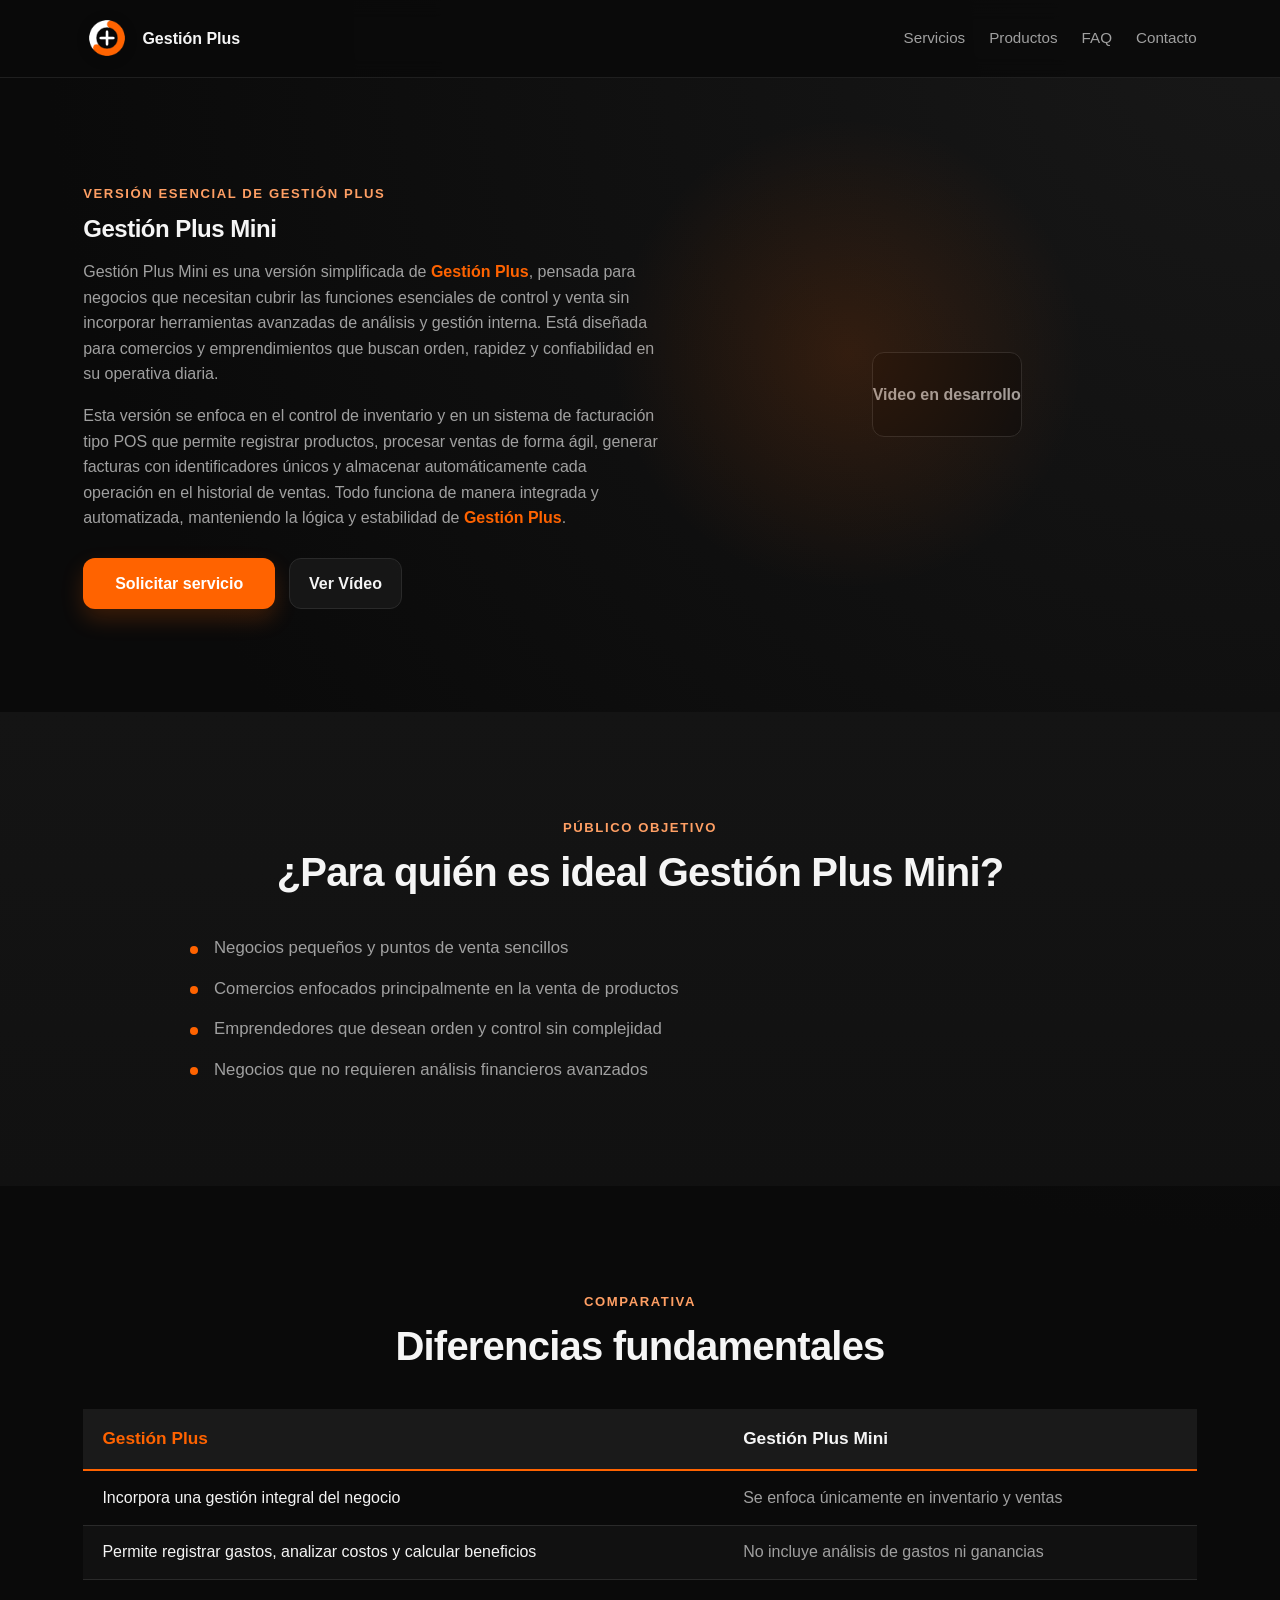
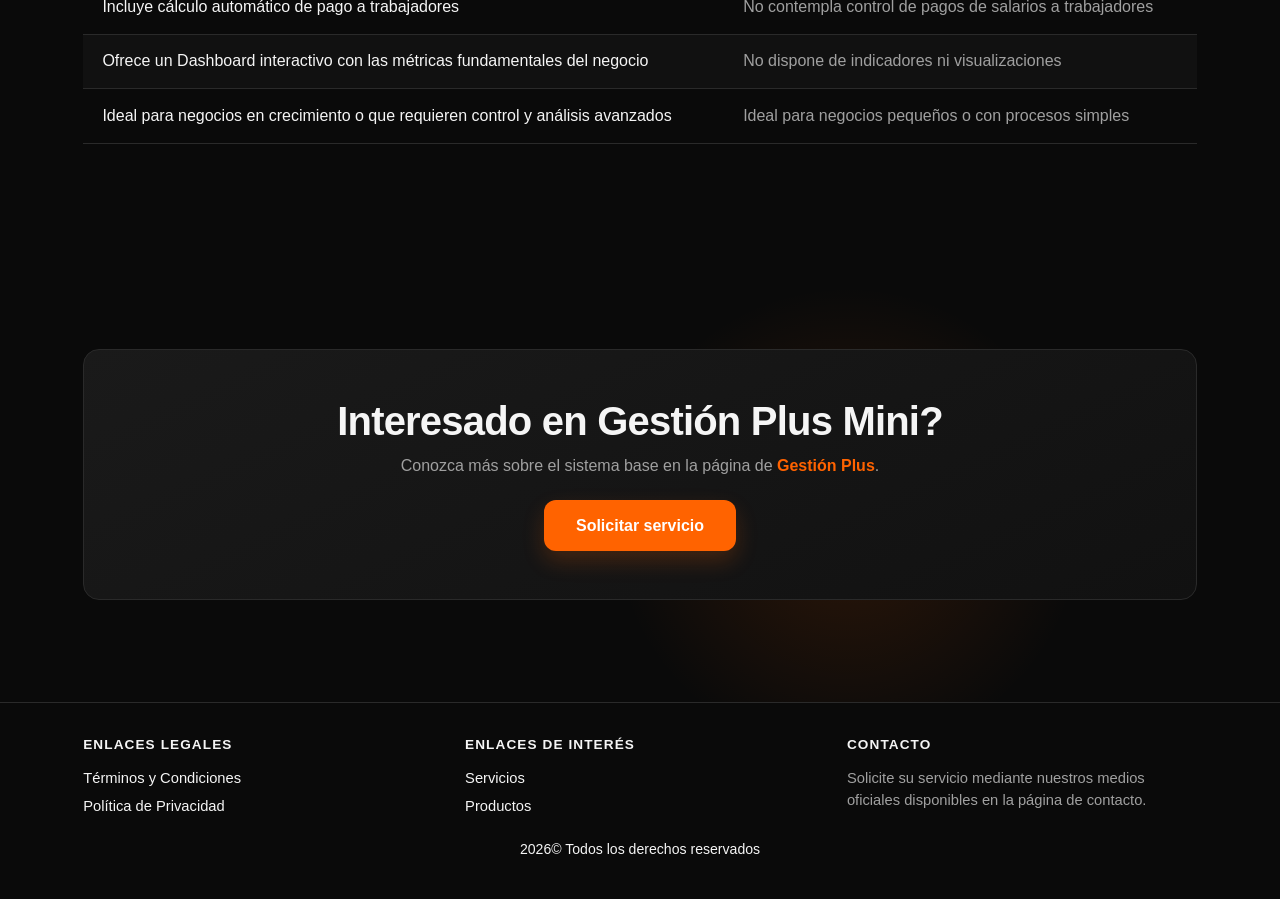
==== commit d743cb2a: "Cambio en link de video" ====
--- a/gestion-plus-mini.html
+++ b/gestion-plus-mini.html
@@ -53,7 +53,7 @@
                 <a class="btn btn-secondary" href="https://www.youtube.com/watch?v=LSFeML7vVHg" target="_blank" rel="noopener">Ver Vídeo</a>
               </div>
             </div>
-            <div class="hero-video">
+            <!-- <div class="hero-video">
               <div class="video-wrapper">
                 <a
                   href="https://www.youtube.com/watch?v=LSFeML7vVHg"
@@ -75,6 +75,9 @@
                   </span>
                 </a>
               </div>
+            </div> -->
+            <div class="video-placeholder" style="max-width: min(100%, 960px); margin-inline: auto; aspect-ratio: 16 / 9; border-radius: 12px; overflow: hidden; border: 1px solid #2a2a2a; background: #0d0d0d; display: flex; align-items: center; justify-content: center;">
+              <p style="color: #a0a0a0; font-size: 1rem; font-weight: 600;">Video en desarrollo</p>
             </div>
           </div>
         </div>
--- a/styles.css
+++ b/styles.css
@@ -40,7 +40,7 @@
 }
 
 .container {
-  width: min(var(--max-width), 92vw);
+  width: min(var(--max-width), 87vw);
   margin-inline: auto;
 }
 
@@ -417,7 +417,7 @@
 
 .text-center-narrow {
   text-align: center;
-  max-width: min(60%, 800px);
+  max-width: min(90%, 800px);
   margin-inline: auto;
   margin-bottom: 2.5rem;
 }
@@ -430,12 +430,96 @@
   max-width: none;
 }
 
-.text-center-narrow .section-intro {
-  margin-bottom: 0;
+.contact-form {
+  max-width: 560px;
+  margin-inline: auto;
+  display: flex;
+  flex-direction: column;
+  gap: 1.25rem;
+}
+
+.form-group {
+  display: flex;
+  flex-direction: column;
+  gap: 0.45rem;
+}
+
+.form-group label {
+  color: var(--text-muted);
+  font-size: 0.95rem;
+  font-weight: 500;
+}
+
+.form-group input,
+.form-group select,
+.form-group textarea {
+  background: var(--bg-card);
+  border: 1px solid var(--border);
+  border-radius: 8px;
+  padding: 0.85rem 1rem;
+  color: var(--text-main);
+  font-size: 1rem;
+  font-family: inherit;
+  transition: border-color 220ms ease, box-shadow 220ms ease;
+}
+
+.form-group input::placeholder,
+.form-group textarea::placeholder {
+  color: #666;
+}
+
+.form-group input:focus,
+.form-group select:focus,
+.form-group textarea:focus {
+  outline: none;
+  border-color: var(--accent);
+  box-shadow: 0 0 0 3px rgba(255, 99, 0, 0.15);
+}
+
+.form-group select {
+  cursor: pointer;
+  appearance: none;
+  background-image: url("data:image/svg+xml,%3Csvg xmlns='http://www.w3.org/2000/svg' width='16' height='16' fill='%23a0a0a0' viewBox='0 0 16 16'%3E%3Cpath d='M8 11L3 6h10l-5 5z'/%3E%3C/svg%3E");
+  background-repeat: no-repeat;
+  background-position: right 1rem center;
+  padding-right: 2.5rem;
+}
+
+.form-group select option {
+  background: var(--bg-card);
+  color: var(--text-main);
+}
+
+.form-group textarea {
+  resize: vertical;
+  min-height: 120px;
+}
+
+.contact-form .btn {
+  margin-top: 0.5rem;
+}
+
+.form-status {
+  padding: 1rem;
+  border-radius: 8px;
+  text-align: center;
+  margin-top: 0.5rem;
+}
+
+.form-status.success {
+  background: rgba(34, 197, 94, 0.1);
+  border: 1px solid rgba(34, 197, 94, 0.3);
+  color: #22c55e;
+}
+
+.form-status.error {
+  background: rgba(239, 68, 68, 0.1);
+  border: 1px solid rgba(239, 68, 68, 0.3);
+  color: #ef4444;
 }
 
 .text-narrow {
-  max-width: min(60%, 800px);
+  max-width: min(90%, 800px);
   margin-inline: auto;
 }
 
@@ -497,7 +581,7 @@
 }
 
 .video-wrapper {
-  max-width: min(85%, 960px);
+  max-width: min(100%, 960px);
   margin-inline: auto;
   aspect-ratio: 16 / 9;
   border-radius: var(--radius);
@@ -597,7 +681,7 @@
 }
 
 .comparison-wrapper {
-  max-width: min(90%, 1000px);
+  max-width: 100%;
   margin-inline: auto;
   overflow-x: auto;
   -webkit-overflow-scrolling: touch;
@@ -691,7 +775,7 @@
 }
 
 .legal-content {
-  max-width: min(60%, 900px);
+  max-width: min(90%, 900px);
   margin-inline: auto;
 }
 
@@ -904,4 +988,57 @@
   .main-nav {
     display: none;
   }
-}
+
+  .text-center-narrow,
+  .text-narrow,
+  .legal-content {
+    max-width: 100%;
+  }
+
+  .card {
+    padding: 1rem;
+  }
+
+  .comparison-wrapper {
+    max-width: 100%;
+  }
+}
+
+@media (max-width: 480px) {
+  :root {
+    --max-width: 100%;
+  }
+
+  .container {
+    width: 85vw;
+  }
+
+  .hero-copy h1 {
+    font-size: clamp(1.5rem, 7vw, 2rem);
+  }
+
+  .section {
+    padding: 3rem 0;
+  }
+
+  .card {
+    padding: 0.85rem;
+  }
+
+  .btn-large {
+    min-width: 0;
+    width: 100%;
+  }
+
+  .feature-list li {
+    font-size: 0.95rem;
+  }
+
+  .faq-trigger {
+    font-size: 0.92rem;
+  }
+
+  .contact-form {
+    max-width: 100%;
+  }
+}
